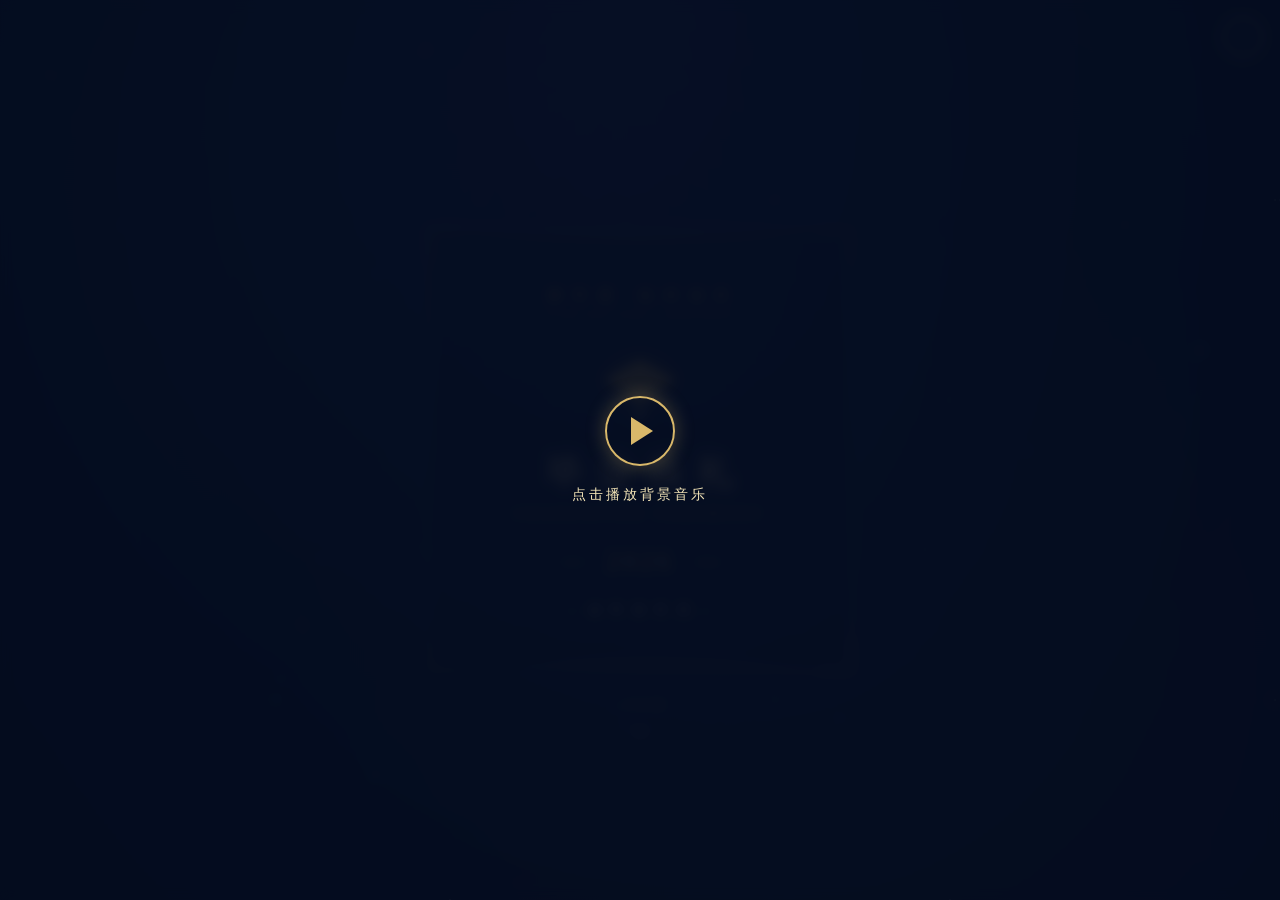
==== index.html @ 7859f2d1 "feat: 使用用户上传的本地音频文件 毕业bgm.mp3 作为 BGM Co-authored-by: Lurling-Z <129241827+Lurling-Z@users.noreply.gi" ====
<!DOCTYPE html>
<html lang="zh-CN">
<head>
    <meta charset="UTF-8" />
    <meta name="viewport" content="width=device-width, initial-scale=1.0, maximum-scale=1.0, user-scalable=no" />
    <meta name="theme-color" content="#0b1d3a" />
    <title>渊学通杭州校区 · 毕业典礼邀请函</title>
    <link rel="stylesheet" href="./style.css" />
</head>
<body>

    <!-- 背景星空 -->
    <div class="sky">
        <div class="stars"></div>
        <div class="stars stars2"></div>
        <div class="shooting-star"></div>
    </div>

    <!-- 樱花飘落 -->
    <div class="sakura-container">
        <div class="sakura"></div>
        <div class="sakura"></div>
        <div class="sakura"></div>
        <div class="sakura"></div>
        <div class="sakura"></div>
        <div class="sakura"></div>
        <div class="sakura"></div>
        <div class="sakura"></div>
        <div class="sakura"></div>
        <div class="sakura"></div>
    </div>

    <!-- 纸飞机 -->
    <div class="paper-plane-container">
        <div class="paper-plane"></div>
        <div class="paper-plane"></div>
        <div class="paper-plane"></div>
    </div>

    <!-- 背景音乐 -->
    <audio id="bgMusic" loop preload="auto">
        <source src="./%E6%AF%95%E4%B8%9Abgm.mp3" type="audio/mpeg" />
    </audio>

    <!-- 音乐引导弹层（首次触屏播放） -->
    <div class="music-overlay" id="musicOverlay">
        <div class="music-overlay-box">
            <div class="play-icon" id="playIcon"></div>
            <p>点击播放背景音乐</p>
        </div>
    </div>

    <!-- 音乐按钮 -->
    <button id="musicBtn" class="music-btn" aria-label="背景音乐开关">
        <span class="note">♪</span>
    </button>

    <main class="pages">

        <!-- ========== 第 1 屏：封面 ========== -->
        <section class="page page-cover">
            <div class="cover-frame">
                <!-- 四角装饰 -->
                <div class="corner corner-tl"></div>
                <div class="corner corner-tr"></div>
                <div class="corner corner-bl"></div>
                <div class="corner corner-br"></div>

                <div class="cover-top">
                    <div class="brand">渊 学 通 · 杭 州 校 区</div>
                    <div class="brand-en">YUAN XUE TONG · HANGZHOU</div>
                </div>

                <!-- 学士帽 SVG -->
                <div class="cap-icon">
                    <svg viewBox="0 0 100 80" fill="none" xmlns="http://www.w3.org/2000/svg">
                        <polygon points="50,5 95,30 50,55 5,30" fill="#d9b86a" opacity="0.9"/>
                        <rect x="35" y="38" width="30" height="18" rx="2" fill="#d9b86a" opacity="0.7"/>
                        <line x1="50" y1="30" x2="50" y2="70" stroke="#f5e6b8" stroke-width="1.5">
                            <animate attributeName="x2" values="50;54;48;50" dur="3s" repeatCount="indefinite"/>
                        </line>
                        <circle cx="50" cy="72" r="4" fill="#f5e6b8">
                            <animate attributeName="cx" values="50;54;48;50" dur="3s" repeatCount="indefinite"/>
                        </circle>
                    </svg>
                </div>

                <h1 class="cover-title">
                    <span>毕</span><span>业</span><span>典</span><span>礼</span>
                </h1>
                <div class="cover-sub">GRADUATION CEREMONY</div>

                <div class="cover-year">
                    <span class="y-line"></span>
                    <span class="y-text">2026</span>
                    <span class="y-line"></span>
                </div>

                <div class="cover-invite">— 诚 挚 邀 请 函 —</div>

                <div class="scroll-hint">
                    <span>上滑查看</span>
                    <div class="arrow"></div>
                </div>
            </div>
        </section>

        <!-- ========== 第 2 屏：致辞 ========== -->
        <section class="page page-words">
            <div class="words-wrap reveal">
                <div class="chapter">致 每 一 位 追 光 者</div>
                <p>三年寒暑，几度春秋，</p>
                <p>你们从懵懂走向坚定，</p>
                <p>从书桌前的低头苦读，</p>
                <p>到舞台上的从容绽放。</p>
                <p class="gap">而今，行囊已满，星辰在前。</p>
                <p>我们诚挚邀请您</p>
                <p>拨冗出席这场属于我们的</p>
                <p class="highlight">仲夏毕业之约</p>
            </div>

            <!-- 书本装饰 SVG -->
            <svg class="book-deco" viewBox="0 0 60 60" fill="none" xmlns="http://www.w3.org/2000/svg">
                <path d="M10 50 L10 15 Q30 10 30 15 L30 50 Q30 45 10 50Z" fill="#d9b86a" opacity="0.3"/>
                <path d="M50 50 L50 15 Q30 10 30 15 L30 50 Q30 45 50 50Z" fill="#d9b86a" opacity="0.2"/>
                <line x1="15" y1="22" x2="27" y2="20" stroke="#f5e6b8" stroke-width="0.5" opacity="0.4"/>
                <line x1="15" y1="28" x2="27" y2="26" stroke="#f5e6b8" stroke-width="0.5" opacity="0.4"/>
                <line x1="15" y1="34" x2="27" y2="32" stroke="#f5e6b8" stroke-width="0.5" opacity="0.4"/>
            </svg>
        </section>

        <!-- ========== 第 3 屏：时间地点 ========== -->
        <section class="page page-when">
            <div class="card reveal">
                <div class="card-title">
                    <span class="deco-line"></span>
                    TIME &amp; PLACE
                    <span class="deco-line"></span>
                </div>

                <div class="info-block">
                    <div class="label">时　间</div>
                    <div class="value">
                        <div class="date-big">2026 . 06 . 13</div>
                        <div class="date-sub">星期六 &nbsp;|&nbsp; 15:00 — 17:00</div>
                    </div>
                </div>

                <div class="divider"></div>

                <div class="info-block">
                    <div class="label">地　点</div>
                    <div class="value">
                        <div class="place-big">平安金融中心 B 座</div>
                        <div class="place-sub">19F · 渊学通杭州校区</div>
                    </div>
                </div>

                <div class="map-pin">
                    <div class="pin"></div>
                    <div class="pin-ring"></div>
                </div>
            </div>
        </section>

        <!-- ========== 第 4 屏：活动流程 ========== -->
        <section class="page page-agenda">
            <div class="agenda-wrap reveal">
                <div class="card-title">
                    <span class="deco-line"></span>
                    活 动 流 程
                    <span class="deco-line"></span>
                </div>

                <ul class="timeline">
                    <li>
                        <div class="t-time">15:00 — 15:15</div>
                        <div class="t-dot"></div>
                        <div class="t-text">
                            <h4>签到入场</h4>
                            <p>领取专属胸花 · 定格入场瞬间</p>
                        </div>
                    </li>
                    <li>
                        <div class="t-time">15:15 — 15:30</div>
                        <div class="t-dot"></div>
                        <div class="t-text">
                            <h4>活动开场</h4>
                            <p>主持启幕 · 师长致辞</p>
                        </div>
                    </li>
                    <li>
                        <div class="t-time">15:30 — 15:45</div>
                        <div class="t-dot"></div>
                        <div class="t-text">
                            <h4>毕业典礼</h4>
                            <p>拨穗正冠 · 颁发证书</p>
                        </div>
                    </li>
                    <li>
                        <div class="t-time">15:45 — 16:30</div>
                        <div class="t-dot"></div>
                        <div class="t-text">
                            <h4>互动环节</h4>
                            <p>同窗寄语 · 游戏抽奖</p>
                        </div>
                    </li>
                    <li>
                        <div class="t-time">16:30 — 17:00</div>
                        <div class="t-dot"></div>
                        <div class="t-text">
                            <h4>闭幕环节</h4>
                            <p>合影留念 · 启程新章</p>
                        </div>
                    </li>
                </ul>
            </div>
        </section>

        <!-- ========== 第 5 屏：期待 ========== -->
        <section class="page page-end">
            <div class="end-wrap reveal">
                <!-- 月桂花环 SVG -->
                <div class="laurel laurel-left">
                    <svg viewBox="0 0 40 120" fill="none" xmlns="http://www.w3.org/2000/svg">
                        <path d="M35 110 Q30 90 25 70 Q20 50 25 30 Q28 15 30 5" stroke="#d9b86a" stroke-width="1" fill="none" opacity="0.6"/>
                        <ellipse cx="22" cy="20" rx="6" ry="10" fill="#d9b86a" opacity="0.3" transform="rotate(-20 22 20)"/>
                        <ellipse cx="18" cy="38" rx="6" ry="10" fill="#d9b86a" opacity="0.25" transform="rotate(-10 18 38)"/>
                        <ellipse cx="17" cy="56" rx="5" ry="9" fill="#d9b86a" opacity="0.3" transform="rotate(5 17 56)"/>
                        <ellipse cx="19" cy="74" rx="6" ry="10" fill="#d9b86a" opacity="0.25" transform="rotate(10 19 74)"/>
                        <ellipse cx="23" cy="92" rx="5" ry="9" fill="#d9b86a" opacity="0.3" transform="rotate(15 23 92)"/>
                    </svg>
                </div>
                <div class="laurel laurel-right">
                    <svg viewBox="0 0 40 120" fill="none" xmlns="http://www.w3.org/2000/svg">
                        <path d="M5 110 Q10 90 15 70 Q20 50 15 30 Q12 15 10 5" stroke="#d9b86a" stroke-width="1" fill="none" opacity="0.6"/>
                        <ellipse cx="18" cy="20" rx="6" ry="10" fill="#d9b86a" opacity="0.3" transform="rotate(20 18 20)"/>
                        <ellipse cx="22" cy="38" rx="6" ry="10" fill="#d9b86a" opacity="0.25" transform="rotate(10 22 38)"/>
                        <ellipse cx="23" cy="56" rx="5" ry="9" fill="#d9b86a" opacity="0.3" transform="rotate(-5 23 56)"/>
                        <ellipse cx="21" cy="74" rx="6" ry="10" fill="#d9b86a" opacity="0.25" transform="rotate(-10 21 74)"/>
                        <ellipse cx="17" cy="92" rx="5" ry="9" fill="#d9b86a" opacity="0.3" transform="rotate(-15 17 92)"/>
                    </svg>
                </div>

                <div class="end-title">期 待 与 您 相 逢</div>
                <div class="end-en">SEE YOU THERE</div>

                <p class="end-p">愿所有星光不被辜负，</p>
                <p class="end-p">愿每一次回望都温暖有光。</p>
                <p class="end-p gap">— 渊学通杭州校区 敬邀 —</p>

                <button class="rsvp-btn" id="rsvpBtn">我 将 如 约 而 至</button>

                <div class="end-foot">2026 · Hangzhou</div>
            </div>
        </section>

    </main>

    <!-- RSVP 弹层 -->
    <div class="modal" id="rsvpModal">
        <div class="modal-box">
            <div class="modal-title">感谢您的回应</div>
            <p>我们已收到您的出席意向，</p>
            <p>期待 6 月 13 日与您相聚。</p>
            <button class="modal-close" id="modalClose">好 的</button>
        </div>
    </div>

    <script src="./script.js"></script>
</body>
</html>
---- style.css ----
/* =========================================================
   渊学通杭州校区 · 毕业典礼邀请函
   青春毕业主题 | 深蓝渐变 + 金色 + 樱花/纸飞机/学士帽装饰
   ========================================================= */

* { margin: 0; padding: 0; box-sizing: border-box; -webkit-tap-highlight-color: transparent; }

html, body {
    width: 100%;
    background: #0a1a33;
    color: #f5e6b8;
    font-family: "PingFang SC", "Microsoft YaHei", "Noto Serif SC", serif;
    -webkit-font-smoothing: antialiased;
    overflow-x: hidden;
}

:root {
    --gold:        #d9b86a;
    --gold-light:  #f5e6b8;
    --gold-soft:   rgba(217, 184, 106, 0.35);
    --navy:        #0a1a33;
    --navy-deep:   #050d1f;
    --navy-soft:   #12244a;
    --pink:        #ffb7c5;
    --pink-soft:   rgba(255, 183, 197, 0.25);
    --blue-glow:   rgba(100, 180, 255, 0.15);
}

/* =========================================================
   全局背景 - 星空 + 渐变光晕
   ========================================================= */
.sky {
    position: fixed;
    inset: 0;
    z-index: 0;
    background:
        radial-gradient(ellipse at 30% 20%, rgba(100, 160, 255, 0.08) 0%, transparent 50%),
        radial-gradient(ellipse at 70% 80%, rgba(255, 183, 197, 0.06) 0%, transparent 50%),
        radial-gradient(ellipse at 50% 0%, #1a3066 0%, #0a1a33 55%, #050d1f 100%);
    overflow: hidden;
}
.stars, .stars2 {
    position: absolute; inset: 0;
    background-image:
        radial-gradient(1px 1px at 10% 15%, #fff 50%, transparent 100%),
        radial-gradient(1px 1px at 25% 45%, #fff 50%, transparent 100%),
        radial-gradient(1.2px 1.2px at 40% 70%, #fff 50%, transparent 100%),
        radial-gradient(1px 1px at 60% 25%, #fff 50%, transparent 100%),
        radial-gradient(1px 1px at 75% 55%, #fff 50%, transparent 100%),
        radial-gradient(1.5px 1.5px at 55% 40%, #ffe8a3 50%, transparent 100%),
        radial-gradient(1px 1px at 90% 80%, #fff 50%, transparent 100%),
        radial-gradient(1px 1px at 5% 90%, #fff 50%, transparent 100%),
        radial-gradient(1px 1px at 85% 10%, #fff 50%, transparent 100%),
        radial-gradient(1.2px 1.2px at 35% 85%, #ffe8a3 50%, transparent 100%);
    background-size: 500px 500px;
    animation: twinkle 4s infinite ease-in-out alternate;
    opacity: 0.8;
}
.stars2 {
    background-size: 800px 800px;
    animation-duration: 6s;
    opacity: 0.5;
}
@keyframes twinkle {
    0%   { opacity: 0.25; }
    100% { opacity: 0.95; }
}

/* 流星 */
.shooting-star {
    position: absolute;
    top: 8%;
    left: -10%;
    width: 160px;
    height: 2px;
    background: linear-gradient(90deg, transparent, #fff, #ffe8a3);
    filter: drop-shadow(0 0 6px #fff);
    transform: rotate(15deg);
    animation: shoot 8s infinite ease-in;
    opacity: 0;
}
@keyframes shoot {
    0%   { transform: translate(0, 0) rotate(15deg); opacity: 0; }
    4%   { opacity: 1; }
    35%  { transform: translate(120vw, 35vh) rotate(15deg); opacity: 0; }
    100% { opacity: 0; }
}

/* =========================================================
   樱花飘落 (CSS-only 粒子)
   ========================================================= */
.sakura-container {
    position: fixed;
    inset: 0;
    z-index: 1;
    pointer-events: none;
    overflow: hidden;
}
.sakura {
    position: absolute;
    top: -30px;
    width: 12px;
    height: 12px;
    background: radial-gradient(circle at 30% 30%, var(--pink), rgba(255, 183, 197, 0.4));
    border-radius: 50% 0 50% 50%;
    opacity: 0.7;
    animation: fall linear infinite, sway ease-in-out infinite;
}
.sakura:nth-child(1)  { left: 5%;  animation-duration: 8s, 3s;  animation-delay: 0s;   width: 10px; height: 10px; }
.sakura:nth-child(2)  { left: 15%; animation-duration: 10s, 4s; animation-delay: 1s;   width: 8px; height: 8px; opacity: 0.5; }
.sakura:nth-child(3)  { left: 25%; animation-duration: 9s, 3.5s; animation-delay: 2s;  width: 12px; height: 12px; }
.sakura:nth-child(4)  { left: 35%; animation-duration: 11s, 4s; animation-delay: 0.5s; width: 9px; height: 9px; opacity: 0.6; }
.sakura:nth-child(5)  { left: 48%; animation-duration: 8.5s, 3s; animation-delay: 3s;  width: 11px; height: 11px; }
.sakura:nth-child(6)  { left: 58%; animation-duration: 10s, 4.5s; animation-delay: 1.5s; width: 7px; height: 7px; opacity: 0.4; }
.sakura:nth-child(7)  { left: 68%; animation-duration: 9.5s, 3s; animation-delay: 2.5s; width: 10px; height: 10px; }
.sakura:nth-child(8)  { left: 78%; animation-duration: 12s, 4s; animation-delay: 0.8s; width: 8px; height: 8px; opacity: 0.5; }
.sakura:nth-child(9)  { left: 88%; animation-duration: 8s, 3.5s; animation-delay: 4s;  width: 12px; height: 12px; }
.sakura:nth-child(10) { left: 95%; animation-duration: 10s, 4s; animation-delay: 1.2s; width: 9px; height: 9px; opacity: 0.6; }

@keyframes fall {
    0%   { top: -30px; transform: rotate(0deg); }
    100% { top: 110vh; transform: rotate(360deg); }
}
@keyframes sway {
    0%, 100% { margin-left: 0; }
    25%      { margin-left: 20px; }
    75%      { margin-left: -20px; }
}

/* =========================================================
   纸飞机动画
   ========================================================= */
.paper-plane-container {
    position: fixed;
    inset: 0;
    z-index: 1;
    pointer-events: none;
    overflow: hidden;
}
.paper-plane {
    position: absolute;
    top: 20%;
    left: -60px;
    width: 0; height: 0;
    border-left: 24px solid var(--gold-light);
    border-top: 8px solid transparent;
    border-bottom: 10px solid transparent;
    opacity: 0.6;
    filter: drop-shadow(0 0 4px rgba(245, 230, 184, 0.5));
    animation: fly 16s linear infinite;
}
.paper-plane::after {
    content: "";
    position: absolute;
    top: -2px; left: -24px;
    width: 0; height: 0;
    border-left: 16px solid rgba(245, 230, 184, 0.4);
    border-top: 4px solid transparent;
    border-bottom: 6px solid transparent;
}
.paper-plane:nth-child(2) {
    top: 55%;
    animation-duration: 20s;
    animation-delay: 6s;
    opacity: 0.4;
    transform: scale(0.7);
}
.paper-plane:nth-child(3) {
    top: 75%;
    animation-duration: 14s;
    animation-delay: 10s;
    opacity: 0.3;
    transform: scale(0.5);
}
@keyframes fly {
    0%   { left: -60px; top: 20%; transform: rotate(0deg); }
    25%  { top: 15%; transform: rotate(-3deg); }
    50%  { top: 22%; transform: rotate(2deg); }
    75%  { top: 18%; transform: rotate(-2deg); }
    100% { left: 110vw; top: 12%; transform: rotate(0deg); }
}



/* =========================================================
   音乐按钮
   ========================================================= */
.music-btn {
    position: fixed;
    top: 18px; right: 18px;
    width: 38px; height: 38px;
    border-radius: 50%;
    border: 1.5px solid var(--gold);
    background: rgba(10, 26, 51, 0.7);
    color: var(--gold);
    z-index: 50;
    backdrop-filter: blur(4px);
    animation: spin 4s linear infinite;
    animation-play-state: paused;
    cursor: pointer;
    box-shadow: 0 0 12px rgba(217, 184, 106, 0.3);
}
.music-btn.on { animation-play-state: running; }
.music-btn .note { font-size: 18px; line-height: 36px; }
@keyframes spin { to { transform: rotate(360deg); } }

/* =========================================================
   页面容器（纵向滚动/吸附）
   ========================================================= */
.pages {
    position: relative;
    z-index: 2;
    scroll-snap-type: y mandatory;
    height: 100vh;
    overflow-y: auto;
    overflow-x: hidden;
}
.page {
    scroll-snap-align: start;
    min-height: 100vh;
    width: 100%;
    padding: 40px 24px;
    display: flex;
    align-items: center;
    justify-content: center;
    position: relative;
}

/* 每屏独立渐变叠加 */
.page-cover  { background: radial-gradient(ellipse at 50% 30%, rgba(26, 48, 102, 0.4) 0%, transparent 70%); }
.page-words  { background: radial-gradient(ellipse at 50% 50%, rgba(255, 183, 197, 0.05) 0%, transparent 60%); }
.page-when   { background: radial-gradient(ellipse at 50% 60%, rgba(100, 180, 255, 0.06) 0%, transparent 60%); }
.page-agenda { background: radial-gradient(ellipse at 30% 50%, rgba(217, 184, 106, 0.04) 0%, transparent 60%); }
.page-end    { background: radial-gradient(ellipse at 50% 40%, rgba(255, 183, 197, 0.06) 0%, transparent 50%); }

/* =========================================================
   滚动进入动画
   ========================================================= */
.reveal {
    opacity: 0;
    transform: translateY(30px);
    transition: opacity 1s ease, transform 1s ease;
}
.reveal.show {
    opacity: 1;
    transform: translateY(0);
}

/* =========================================================
   第 1 屏：封面
   ========================================================= */
.cover-frame {
    width: 100%;
    max-width: 360px;
    padding: 48px 20px 40px;
    border: 1px solid var(--gold-soft);
    position: relative;
    text-align: center;
    background: rgba(10, 26, 51, 0.3);
    backdrop-filter: blur(2px);
}
.cover-frame::before,
.cover-frame::after {
    content: "";
    position: absolute;
    left: 8%; right: 8%;
    height: 1px;
    background: linear-gradient(90deg, transparent, var(--gold), transparent);
}
.cover-frame::before { top: 6px; }
.cover-frame::after  { bottom: 6px; }

/* 四角花纹 */
.corner {
    position: absolute;
    width: 30px; height: 30px;
    border: 1.5px solid var(--gold);
    opacity: 0.7;
}
.corner-tl { top: -1px; left: -1px; border-right: none; border-bottom: none; }
.corner-tr { top: -1px; right: -1px; border-left: none; border-bottom: none; }
.corner-bl { bottom: -1px; left: -1px; border-right: none; border-top: none; }
.corner-br { bottom: -1px; right: -1px; border-left: none; border-top: none; }

.brand {
    font-size: 14px;
    letter-spacing: 4px;
    color: var(--gold);
    margin-bottom: 4px;
}
.brand-en {
    font-size: 10px;
    letter-spacing: 2px;
    color: var(--gold-soft);
    margin-bottom: 28px;
}

/* 学士帽 (SVG inline 替代) */
.cap-icon {
    width: 80px;
    height: 80px;
    margin: 0 auto 20px;
    display: flex;
    align-items: center;
    justify-content: center;
}
.cap-icon svg {
    width: 100%;
    height: 100%;
    filter: drop-shadow(0 0 12px rgba(217, 184, 106, 0.5));
}

.cover-title {
    display: flex;
    justify-content: center;
    gap: 14px;
    font-size: 36px;
    font-weight: 500;
    color: var(--gold-light);
    text-shadow: 0 0 16px rgba(217, 184, 106, 0.6);
    margin: 8px 0 10px;
}
.cover-title span {
    display: inline-block;
    animation: float 3s ease-in-out infinite;
}
.cover-title span:nth-child(2) { animation-delay: 0.2s; }
.cover-title span:nth-child(3) { animation-delay: 0.4s; }
.cover-title span:nth-child(4) { animation-delay: 0.6s; }
@keyframes float {
    0%,100% { transform: translateY(0); }
    50%     { transform: translateY(-6px); }
}

.cover-sub {
    font-size: 11px;
    letter-spacing: 6px;
    color: var(--gold);
    margin-bottom: 28px;
}

.cover-year {
    display: flex; align-items: center; justify-content: center;
    gap: 14px;
    margin-bottom: 24px;
}
.y-line {
    width: 40px; height: 1px;
    background: linear-gradient(90deg, transparent, var(--gold), transparent);
}
.y-text {
    font-size: 26px;
    letter-spacing: 4px;
    color: var(--gold);
    font-family: "Times New Roman", serif;
}

.cover-invite {
    font-size: 13px;
    letter-spacing: 3px;
    color: var(--gold-light);
    opacity: 0.85;
}

.scroll-hint {
    position: absolute;
    bottom: -64px; left: 50%;
    transform: translateX(-50%);
    font-size: 11px;
    color: var(--gold-soft);
    text-align: center;
    letter-spacing: 3px;
}
.arrow {
    width: 10px; height: 10px;
    margin: 10px auto 0;
    border-right: 1.5px solid var(--gold);
    border-bottom: 1.5px solid var(--gold);
    transform: rotate(45deg);
    animation: bounce 1.8s infinite;
}
@keyframes bounce {
    0%,100% { transform: translateY(0) rotate(45deg); opacity: 0.4; }
    50%     { transform: translateY(8px) rotate(45deg); opacity: 1; }
}



/* =========================================================
   第 2 屏：致辞 — 带书本装饰
   ========================================================= */
.page-words { position: relative; }
.page-words::before {
    content: "";
    position: absolute;
    bottom: 10%;
    left: 50%;
    transform: translateX(-50%);
    width: 200px; height: 200px;
    background: radial-gradient(circle, rgba(255, 183, 197, 0.08) 0%, transparent 70%);
    border-radius: 50%;
    pointer-events: none;
}

.words-wrap {
    text-align: center;
    max-width: 340px;
    line-height: 2.4;
    font-size: 15px;
    letter-spacing: 2px;
    color: var(--gold-light);
}
.chapter {
    font-size: 13px;
    color: var(--gold);
    letter-spacing: 4px;
    margin-bottom: 28px;
    position: relative;
}
.chapter::before, .chapter::after {
    content: "✦";
    margin: 0 8px;
    font-size: 8px;
    vertical-align: middle;
}
.words-wrap .gap { margin-top: 20px; }
.words-wrap .highlight {
    margin-top: 18px;
    font-size: 22px;
    color: var(--gold);
    letter-spacing: 6px;
    text-shadow: 0 0 14px rgba(217, 184, 106, 0.5);
    position: relative;
}
.words-wrap .highlight::after {
    content: "";
    position: absolute;
    bottom: -8px;
    left: 20%; right: 20%;
    height: 1px;
    background: linear-gradient(90deg, transparent, var(--gold), transparent);
}

/* 书本 SVG 装饰 */
.book-deco {
    position: absolute;
    bottom: 60px;
    right: 20px;
    width: 50px;
    height: 50px;
    opacity: 0.15;
}

/* =========================================================
   第 3 屏：时间地点卡
   ========================================================= */
.card {
    width: 100%;
    max-width: 340px;
    padding: 36px 24px 80px;
    border: 1px solid var(--gold-soft);
    background: rgba(255, 255, 255, 0.03);
    position: relative;
    backdrop-filter: blur(3px);
    box-shadow: 0 4px 40px rgba(0, 0, 0, 0.3);
}
.card::before, .card::after {
    content: "";
    position: absolute;
    width: 18px; height: 18px;
    border: 1.5px solid var(--gold);
}
.card::before { top: -1px; left: -1px; border-right: none; border-bottom: none; }
.card::after  { bottom: -1px; right: -1px; border-left: none; border-top: none; }

.card-title {
    text-align: center;
    font-size: 13px;
    letter-spacing: 4px;
    color: var(--gold);
    display: flex; align-items: center; justify-content: center;
    gap: 10px;
    margin-bottom: 30px;
}
.deco-line {
    width: 34px; height: 1px;
    background: linear-gradient(90deg, transparent, var(--gold), transparent);
}

.info-block {
    display: flex;
    align-items: flex-start;
    gap: 16px;
    padding: 6px 4px;
}
.label {
    flex: 0 0 48px;
    font-size: 13px;
    letter-spacing: 4px;
    color: var(--gold);
    padding-top: 6px;
}
.value { flex: 1; }
.date-big, .place-big {
    font-size: 20px;
    letter-spacing: 2px;
    color: var(--gold-light);
    margin-bottom: 6px;
}
.date-sub, .place-sub {
    font-size: 12px;
    letter-spacing: 1px;
    color: var(--gold-soft);
}

.divider {
    height: 1px;
    margin: 22px 0;
    background: linear-gradient(90deg, transparent, var(--gold-soft), transparent);
}

.map-pin {
    position: absolute;
    bottom: 24px; left: 50%;
    transform: translateX(-50%);
    width: 20px; height: 20px;
}
.pin {
    position: absolute;
    left: 50%; top: 0;
    transform: translateX(-50%);
    width: 8px; height: 8px;
    border-radius: 50%;
    background: var(--gold);
    box-shadow: 0 0 12px var(--gold);
}
.pin-ring {
    position: absolute;
    left: 50%; top: 50%;
    transform: translate(-50%, -50%);
    width: 20px; height: 20px;
    border: 1px solid var(--gold);
    border-radius: 50%;
    animation: pinpulse 2s infinite;
}
@keyframes pinpulse {
    0%   { transform: translate(-50%, -50%) scale(0.6); opacity: 1; }
    100% { transform: translate(-50%, -50%) scale(2.4); opacity: 0; }
}

/* =========================================================
   第 4 屏：活动流程
   ========================================================= */
.agenda-wrap {
    width: 100%;
    max-width: 360px;
}
.timeline {
    list-style: none;
    position: relative;
    padding: 10px 0;
    margin-top: 10px;
}
.timeline::before {
    content: "";
    position: absolute;
    left: 88px; top: 10px; bottom: 10px;
    width: 2px;
    background: linear-gradient(180deg, transparent, var(--gold-soft), var(--gold), var(--gold-soft), transparent);
}
.timeline li {
    position: relative;
    display: grid;
    grid-template-columns: 80px 18px 1fr;
    gap: 0;
    align-items: flex-start;
    padding: 16px 0;
}
.t-time {
    font-size: 11px;
    color: var(--gold);
    letter-spacing: 1px;
    text-align: right;
    padding-right: 4px;
    padding-top: 4px;
    font-family: "Times New Roman", serif;
}
.t-dot {
    position: relative;
    width: 18px; height: 18px;
    margin-top: 4px;
}
.t-dot::before {
    content: "";
    position: absolute;
    left: 50%; top: 50%;
    transform: translate(-50%, -50%);
    width: 8px; height: 8px;
    border-radius: 50%;
    background: var(--gold);
    box-shadow: 0 0 10px var(--gold);
}
.t-dot::after {
    content: "";
    position: absolute;
    left: 50%; top: 50%;
    transform: translate(-50%, -50%);
    width: 18px; height: 18px;
    border: 1.5px solid var(--gold-soft);
    border-radius: 50%;
    animation: dotpulse 2.5s ease-out infinite;
}
@keyframes dotpulse {
    0%   { transform: translate(-50%, -50%) scale(1); opacity: 0.6; }
    100% { transform: translate(-50%, -50%) scale(1.8); opacity: 0; }
}
.t-text { padding-left: 10px; }
.t-text h4 {
    font-size: 15px;
    color: var(--gold-light);
    letter-spacing: 3px;
    font-weight: 500;
    margin-bottom: 4px;
}
.t-text p {
    font-size: 12px;
    color: var(--gold-soft);
    letter-spacing: 1px;
}



/* =========================================================
   第 5 屏：尾页 — 月桂花环 + 光芒
   ========================================================= */
.page-end { position: relative; }
.page-end::before {
    content: "";
    position: absolute;
    top: 50%; left: 50%;
    transform: translate(-50%, -50%);
    width: 300px; height: 300px;
    background: radial-gradient(circle, rgba(217, 184, 106, 0.06) 0%, transparent 70%);
    border-radius: 50%;
    pointer-events: none;
}

.end-wrap {
    text-align: center;
    max-width: 340px;
    position: relative;
    padding: 40px 10px;
}

.laurel {
    position: absolute;
    top: -10px;
    width: 60px; height: 140px;
    opacity: 0.5;
}
.laurel-left  { left: -20px; }
.laurel-right { right: -20px; }
.laurel svg { width: 100%; height: 100%; }

.end-title {
    font-size: 26px;
    letter-spacing: 8px;
    color: var(--gold-light);
    text-shadow: 0 0 16px rgba(217, 184, 106, 0.5);
    margin-bottom: 6px;
}
.end-en {
    font-size: 11px;
    letter-spacing: 6px;
    color: var(--gold);
    margin-bottom: 30px;
}
.end-p {
    font-size: 14px;
    line-height: 2.4;
    letter-spacing: 2px;
    color: var(--gold-light);
}
.end-p.gap {
    margin-top: 28px;
    color: var(--gold);
    font-size: 12px;
    letter-spacing: 3px;
}

.rsvp-btn {
    margin-top: 36px;
    padding: 14px 40px;
    font-size: 14px;
    letter-spacing: 4px;
    color: var(--navy-deep);
    background: linear-gradient(135deg, #f5e6b8 0%, #d9b86a 100%);
    border: none;
    border-radius: 30px;
    box-shadow: 0 6px 24px rgba(217, 184, 106, 0.5);
    cursor: pointer;
    transition: transform 0.2s ease, box-shadow 0.2s ease;
    position: relative;
    overflow: hidden;
}
.rsvp-btn::after {
    content: "";
    position: absolute;
    top: -50%; left: -50%;
    width: 200%; height: 200%;
    background: linear-gradient(45deg, transparent 40%, rgba(255,255,255,0.3) 50%, transparent 60%);
    animation: shimmer 3s infinite;
}
@keyframes shimmer {
    0%   { transform: translateX(-100%); }
    100% { transform: translateX(100%); }
}
.rsvp-btn:active {
    transform: scale(0.97);
    box-shadow: 0 3px 12px rgba(217, 184, 106, 0.4);
}

.end-foot {
    margin-top: 34px;
    font-size: 11px;
    letter-spacing: 4px;
    color: var(--gold-soft);
}

/* =========================================================
   RSVP 弹层
   ========================================================= */
.modal {
    position: fixed;
    inset: 0;
    background: rgba(5, 13, 31, 0.88);
    backdrop-filter: blur(8px);
    z-index: 100;
    display: none;
    align-items: center;
    justify-content: center;
    padding: 24px;
}
.modal.show { display: flex; }
.modal-box {
    width: 100%;
    max-width: 300px;
    background: var(--navy);
    border: 1px solid var(--gold);
    padding: 36px 24px 28px;
    text-align: center;
    color: var(--gold-light);
    animation: popIn 0.35s ease;
    box-shadow: 0 0 40px rgba(217, 184, 106, 0.15);
}
@keyframes popIn {
    from { opacity: 0; transform: scale(0.9); }
    to   { opacity: 1; transform: scale(1); }
}
.modal-title {
    font-size: 18px;
    letter-spacing: 4px;
    color: var(--gold);
    margin-bottom: 16px;
}
.modal-box p {
    font-size: 13px;
    line-height: 2;
    letter-spacing: 1px;
}
.modal-close {
    margin-top: 22px;
    padding: 10px 30px;
    background: transparent;
    color: var(--gold);
    border: 1px solid var(--gold);
    font-size: 13px;
    letter-spacing: 3px;
    cursor: pointer;
    transition: background 0.2s;
}
.modal-close:active {
    background: rgba(217, 184, 106, 0.1);
}

/* =========================================================
   音乐提示弹层
   ========================================================= */
.music-overlay {
    position: fixed;
    inset: 0;
    background: rgba(5, 13, 31, 0.92);
    backdrop-filter: blur(6px);
    z-index: 200;
    display: flex;
    align-items: center;
    justify-content: center;
    padding: 24px;
}
.music-overlay.hidden { display: none; }
.music-overlay-box {
    text-align: center;
    animation: popIn 0.4s ease;
}
.music-overlay-box .play-icon {
    width: 70px; height: 70px;
    border: 2px solid var(--gold);
    border-radius: 50%;
    display: flex; align-items: center; justify-content: center;
    margin: 0 auto 20px;
    cursor: pointer;
    transition: transform 0.2s, box-shadow 0.2s;
    box-shadow: 0 0 20px rgba(217, 184, 106, 0.3);
}
.music-overlay-box .play-icon:active {
    transform: scale(0.95);
}
.music-overlay-box .play-icon::after {
    content: "";
    width: 0; height: 0;
    border-top: 14px solid transparent;
    border-bottom: 14px solid transparent;
    border-left: 22px solid var(--gold);
    margin-left: 4px;
}
.music-overlay-box p {
    font-size: 14px;
    color: var(--gold-light);
    letter-spacing: 3px;
}

/* =========================================================
   响应式
   ========================================================= */
@media (max-height: 640px) {
    .cover-title { font-size: 28px; }
    .y-text      { font-size: 22px; }
    .end-title   { font-size: 22px; letter-spacing: 6px; }
}
@media (min-width: 768px) {
    .cover-frame { max-width: 420px; padding: 56px 30px 50px; }
    .card { max-width: 400px; }
    .agenda-wrap { max-width: 420px; }
}
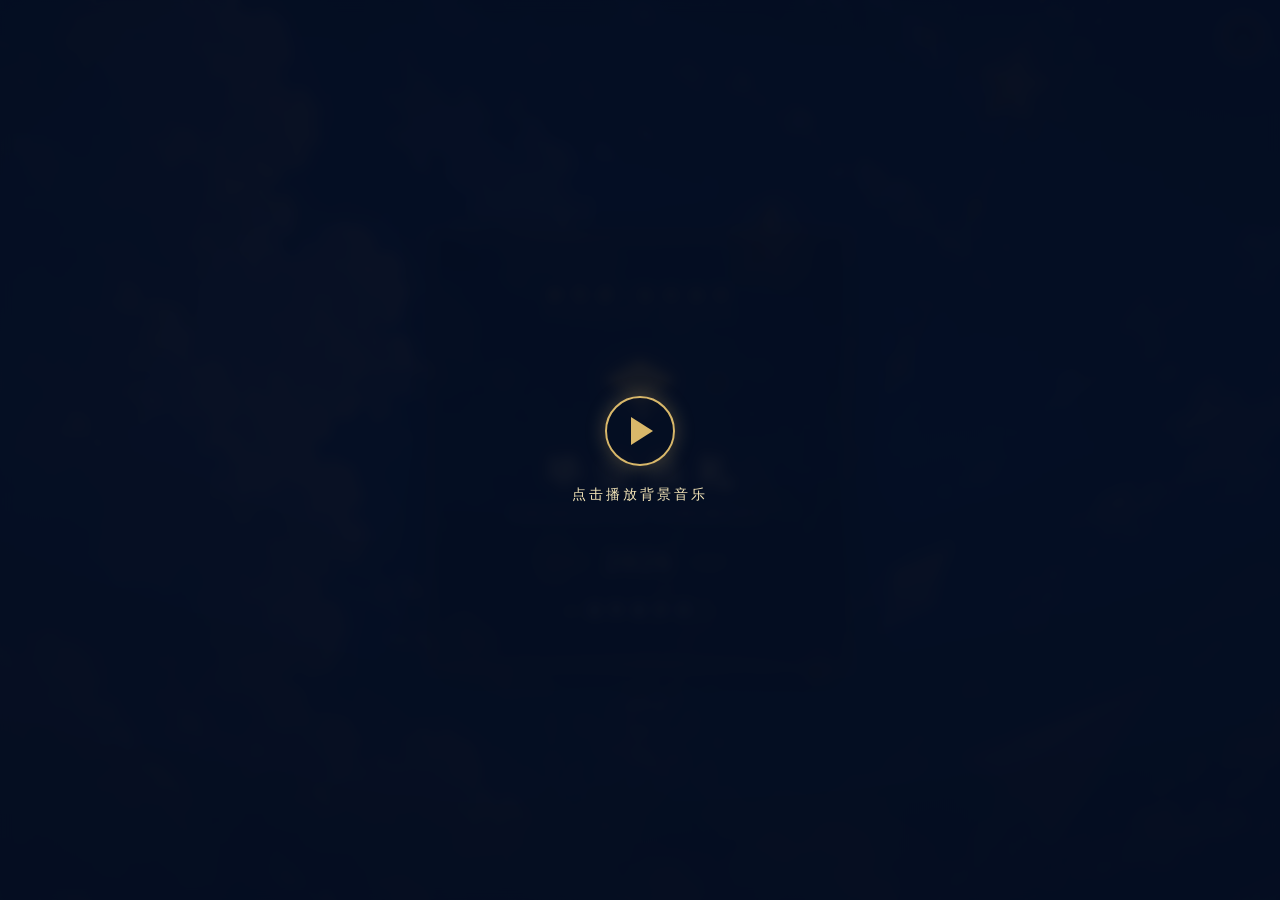
==== commit 11a9ed3d: "feat(cover): 添加 9 张封面图作为 H5 主视觉轮播 - 第 1 屏（封面）背景叠加 cover-page/1-9.png 自动淡入淡出（5s/张） - 加 Ken Burns 缓慢缩放" ====
--- a/index.html
+++ b/index.html
@@ -9,6 +9,9 @@
 </head>
 <body>
 
+    <!-- 预加载首张主视觉，避免首屏白底 -->
+    <link rel="preload" as="image" href="./cover-page/1.png" />
+
     <!-- 背景星空 -->
     <div class="sky">
         <div class="stars"></div>
@@ -59,6 +62,20 @@
 
         <!-- ========== 第 1 屏：封面 ========== -->
         <section class="page page-cover">
+            <!-- 主视觉图片轮播（背景层） -->
+            <div class="cover-hero" id="coverHero" aria-hidden="true">
+                <div class="cover-hero-slide active" style="background-image: url('./cover-page/1.png');"></div>
+                <div class="cover-hero-slide" style="background-image: url('./cover-page/2.png');"></div>
+                <div class="cover-hero-slide" style="background-image: url('./cover-page/3.png');"></div>
+                <div class="cover-hero-slide" style="background-image: url('./cover-page/4.png');"></div>
+                <div class="cover-hero-slide" style="background-image: url('./cover-page/5.png');"></div>
+                <div class="cover-hero-slide" style="background-image: url('./cover-page/6.png');"></div>
+                <div class="cover-hero-slide" style="background-image: url('./cover-page/7.png');"></div>
+                <div class="cover-hero-slide" style="background-image: url('./cover-page/8.png');"></div>
+                <div class="cover-hero-slide" style="background-image: url('./cover-page/9.png');"></div>
+                <div class="cover-hero-mask"></div>
+            </div>
+
             <div class="cover-frame">
                 <!-- 四角装饰 -->
                 <div class="corner corner-tl"></div>
--- a/style.css
+++ b/style.css
@@ -227,11 +227,52 @@
 }
 
 /* 每屏独立渐变叠加 */
-.page-cover  { background: radial-gradient(ellipse at 50% 30%, rgba(26, 48, 102, 0.4) 0%, transparent 70%); }
+.page-cover  { background: radial-gradient(ellipse at 50% 30%, rgba(26, 48, 102, 0.4) 0%, transparent 70%); position: relative; overflow: hidden; }
 .page-words  { background: radial-gradient(ellipse at 50% 50%, rgba(255, 183, 197, 0.05) 0%, transparent 60%); }
 .page-when   { background: radial-gradient(ellipse at 50% 60%, rgba(100, 180, 255, 0.06) 0%, transparent 60%); }
 .page-agenda { background: radial-gradient(ellipse at 30% 50%, rgba(217, 184, 106, 0.04) 0%, transparent 60%); }
 .page-end    { background: radial-gradient(ellipse at 50% 40%, rgba(255, 183, 197, 0.06) 0%, transparent 50%); }
+
+/* =========================================================
+   封面主视觉：图片轮播（铺满屏幕的背景层）
+   - 9 张图淡入淡出循环
+   - 上方叠加深蓝半透明蒙版，确保金色文字可读
+   ========================================================= */
+.cover-hero {
+    position: absolute;
+    inset: 0;
+    z-index: 0;
+    overflow: hidden;
+    pointer-events: none;
+}
+.cover-hero-slide {
+    position: absolute;
+    inset: 0;
+    background-size: cover;
+    background-position: center;
+    background-repeat: no-repeat;
+    opacity: 0;
+    transition: opacity 1.4s ease-in-out;
+    transform: scale(1.04);
+    animation: heroZoom 12s ease-in-out infinite alternate;
+    will-change: opacity, transform;
+}
+.cover-hero-slide.active {
+    opacity: 1;
+}
+@keyframes heroZoom {
+    from { transform: scale(1.04); }
+    to   { transform: scale(1.12); }
+}
+
+/* 蒙版：让金色文字 / 深色调性保持原有氛围 */
+.cover-hero-mask {
+    position: absolute;
+    inset: 0;
+    background:
+        radial-gradient(ellipse at 50% 30%, rgba(10, 26, 51, 0.35) 0%, rgba(10, 26, 51, 0.7) 100%),
+        linear-gradient(180deg, rgba(5, 13, 31, 0.55) 0%, rgba(10, 26, 51, 0.45) 50%, rgba(5, 13, 31, 0.75) 100%);
+}
 
 /* =========================================================
    滚动进入动画
@@ -255,9 +296,12 @@
     padding: 48px 20px 40px;
     border: 1px solid var(--gold-soft);
     position: relative;
+    z-index: 2;
     text-align: center;
-    background: rgba(10, 26, 51, 0.3);
-    backdrop-filter: blur(2px);
+    background: rgba(10, 26, 51, 0.55);
+    backdrop-filter: blur(6px);
+    -webkit-backdrop-filter: blur(6px);
+    box-shadow: 0 8px 40px rgba(0, 0, 0, 0.4);
 }
 .cover-frame::before,
 .cover-frame::after {
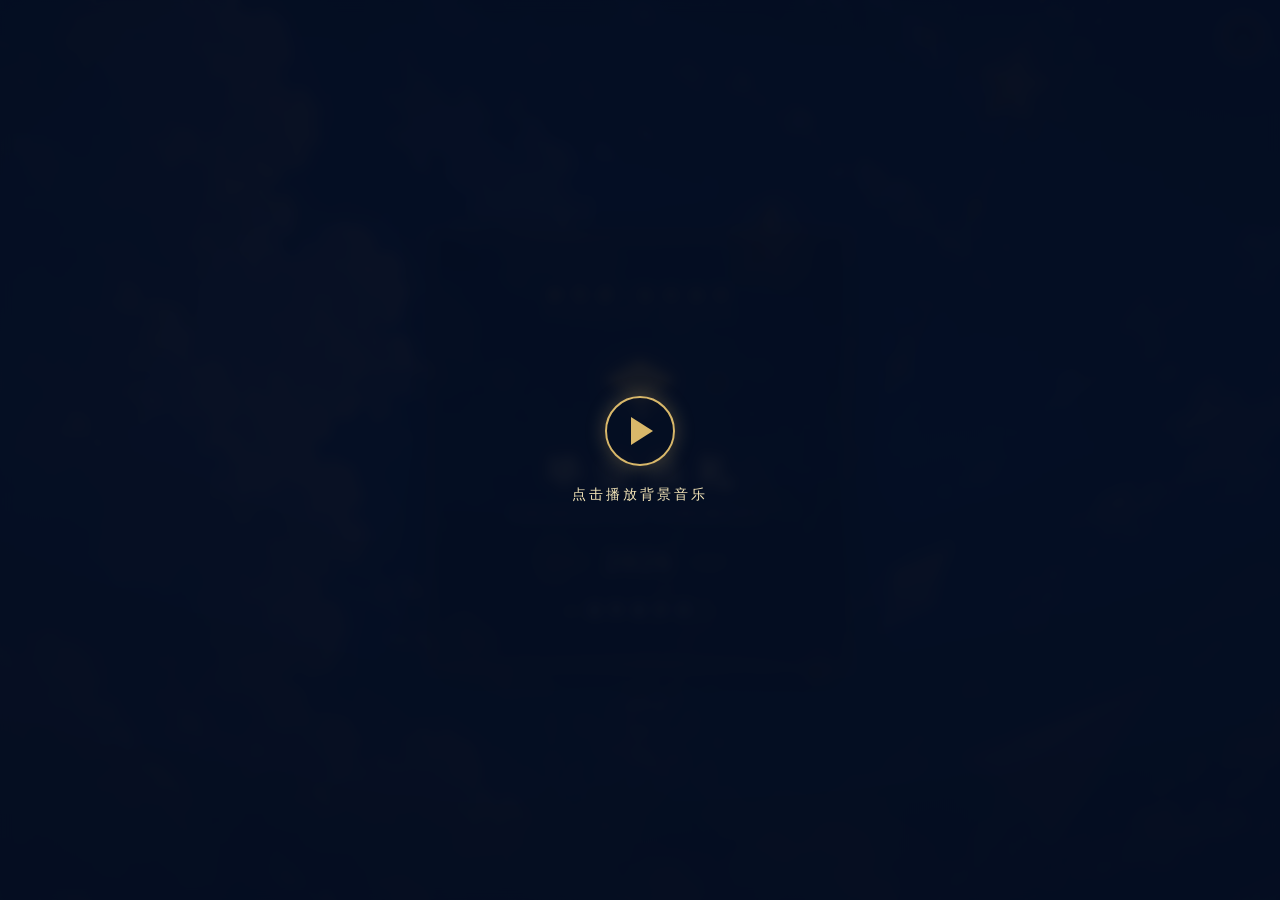
==== commit 5bc4370f: "feat(dress-code): 在活动流程后新增着装建议页 - 新增第 5 屏 page-dress（原期待页顺延为第 6 屏） - 三色色卡：蓝 / 金 / 黑（典礼主题色） - 男女并排卡片：" ====
--- a/index.html
+++ b/index.html
@@ -234,7 +234,87 @@
             </div>
         </section>
 
-        <!-- ========== 第 5 屏：期待 ========== -->
+        <!-- ========== 第 5 屏：着装建议 ========== -->
+        <section class="page page-dress">
+            <div class="dress-wrap reveal">
+                <div class="card-title">
+                    <span class="deco-line"></span>
+                    着 装 建 议
+                    <span class="deco-line"></span>
+                </div>
+                <div class="dress-en">DRESS CODE</div>
+
+                <!-- 主题色色卡 -->
+                <div class="theme-colors">
+                    <div class="theme-label">典礼主题色</div>
+                    <div class="color-swatches">
+                        <div class="swatch swatch-blue">
+                            <span class="swatch-dot"></span>
+                            <span class="swatch-name">蓝</span>
+                        </div>
+                        <div class="swatch swatch-gold">
+                            <span class="swatch-dot"></span>
+                            <span class="swatch-name">金</span>
+                        </div>
+                        <div class="swatch swatch-black">
+                            <span class="swatch-dot"></span>
+                            <span class="swatch-name">黑</span>
+                        </div>
+                    </div>
+                </div>
+
+                <!-- 男女着装卡片 -->
+                <div class="dress-cards">
+                    <div class="dress-card">
+                        <!-- 女士 SVG 图标：连衣裙 -->
+                        <div class="dress-icon">
+                            <svg viewBox="0 0 60 70" fill="none" xmlns="http://www.w3.org/2000/svg">
+                                <circle cx="30" cy="10" r="6" stroke="#d9b86a" stroke-width="1.5" fill="none"/>
+                                <path d="M24 17 L18 28 L20 38 L15 62 L45 62 L40 38 L42 28 L36 17 Z"
+                                      stroke="#d9b86a" stroke-width="1.5" fill="rgba(217,184,106,0.08)" stroke-linejoin="round"/>
+                                <line x1="20" y1="38" x2="40" y2="38" stroke="#d9b86a" stroke-width="0.8" opacity="0.6"/>
+                            </svg>
+                        </div>
+                        <div class="dress-role">女 士</div>
+                        <div class="dress-tags">
+                            <span>黑</span><span>白</span><span>金</span>
+                        </div>
+                    </div>
+
+                    <div class="dress-divider-v"></div>
+
+                    <div class="dress-card">
+                        <!-- 男士 SVG 图标：西装 -->
+                        <div class="dress-icon">
+                            <svg viewBox="0 0 60 70" fill="none" xmlns="http://www.w3.org/2000/svg">
+                                <circle cx="30" cy="10" r="6" stroke="#d9b86a" stroke-width="1.5" fill="none"/>
+                                <path d="M22 17 L15 28 L17 62 L43 62 L45 28 L38 17 L34 22 L30 30 L26 22 Z"
+                                      stroke="#d9b86a" stroke-width="1.5" fill="rgba(217,184,106,0.08)" stroke-linejoin="round"/>
+                                <path d="M30 30 L30 62" stroke="#d9b86a" stroke-width="0.8" opacity="0.6"/>
+                                <!-- 领结 -->
+                                <path d="M26 23 L30 26 L34 23 L34 28 L30 25 L26 28 Z" fill="#d9b86a" opacity="0.85"/>
+                            </svg>
+                        </div>
+                        <div class="dress-role">男 士</div>
+                        <div class="dress-tags dress-tags-text">
+                            <span>黑或深色西服</span>
+                            <span>白衬衫</span>
+                            <span>主题色领结</span>
+                        </div>
+                    </div>
+                </div>
+
+                <!-- 邀请家长 -->
+                <div class="dress-invite">
+                    <div class="dress-invite-line"></div>
+                    <p class="dress-invite-main">诚 邀 家 长 们</p>
+                    <p class="dress-invite-sub">共同见证精彩 · 分享幸福</p>
+                    <div class="dress-invite-line"></div>
+                </div>
+            </div>
+        </section>
+
+        <!-- ========== 第 6 屏：期待 ========== -->
         <section class="page page-end">
             <div class="end-wrap reveal">
                 <!-- 月桂花环 SVG -->
--- a/style.css
+++ b/style.css
@@ -886,3 +886,168 @@
     .card { max-width: 400px; }
     .agenda-wrap { max-width: 420px; }
 }
+
+
+/* =========================================================
+   第 5 屏：着装建议 (Dress Code)
+   ========================================================= */
+.page-dress { background: radial-gradient(ellipse at 50% 50%, rgba(100, 180, 255, 0.05) 0%, transparent 60%); }
+
+.dress-wrap {
+    width: 100%;
+    max-width: 360px;
+    text-align: center;
+    padding: 10px 0;
+}
+
+.dress-en {
+    font-size: 11px;
+    letter-spacing: 6px;
+    color: var(--gold-soft);
+    margin-top: -16px;
+    margin-bottom: 28px;
+}
+
+/* 主题色色卡 */
+.theme-colors {
+    margin-bottom: 28px;
+    padding: 18px 16px;
+    border: 1px solid var(--gold-soft);
+    background: rgba(255, 255, 255, 0.02);
+    position: relative;
+}
+.theme-label {
+    font-size: 12px;
+    letter-spacing: 4px;
+    color: var(--gold);
+    margin-bottom: 14px;
+}
+.color-swatches {
+    display: flex;
+    justify-content: center;
+    gap: 30px;
+}
+.swatch {
+    display: flex;
+    flex-direction: column;
+    align-items: center;
+    gap: 6px;
+}
+.swatch-dot {
+    display: block;
+    width: 32px;
+    height: 32px;
+    border-radius: 50%;
+    border: 1.5px solid var(--gold);
+    box-shadow: 0 0 12px rgba(217, 184, 106, 0.3);
+}
+.swatch-blue  .swatch-dot { background: linear-gradient(135deg, #1a3d8c 0%, #0a1a33 100%); }
+.swatch-gold  .swatch-dot { background: linear-gradient(135deg, #f5e6b8 0%, #d9b86a 100%); }
+.swatch-black .swatch-dot { background: linear-gradient(135deg, #2a2a2a 0%, #050505 100%); }
+.swatch-name {
+    font-size: 13px;
+    color: var(--gold-light);
+    letter-spacing: 2px;
+}
+
+/* 男女着装并排卡片 */
+.dress-cards {
+    display: flex;
+    align-items: stretch;
+    gap: 14px;
+    margin-bottom: 30px;
+}
+.dress-card {
+    flex: 1;
+    padding: 18px 10px 16px;
+    border: 1px solid var(--gold-soft);
+    background: rgba(255, 255, 255, 0.02);
+    text-align: center;
+    position: relative;
+}
+.dress-icon {
+    width: 56px;
+    height: 64px;
+    margin: 0 auto 12px;
+}
+.dress-icon svg {
+    width: 100%;
+    height: 100%;
+    filter: drop-shadow(0 0 8px rgba(217, 184, 106, 0.25));
+}
+.dress-role {
+    font-size: 14px;
+    letter-spacing: 6px;
+    color: var(--gold);
+    margin-bottom: 12px;
+    padding-bottom: 8px;
+    border-bottom: 1px solid var(--gold-soft);
+}
+.dress-tags {
+    display: flex;
+    justify-content: center;
+    flex-wrap: wrap;
+    gap: 8px;
+}
+.dress-tags span {
+    display: inline-block;
+    padding: 4px 10px;
+    font-size: 12px;
+    letter-spacing: 2px;
+    color: var(--gold-light);
+    border: 1px solid var(--gold-soft);
+    border-radius: 12px;
+    background: rgba(217, 184, 106, 0.05);
+}
+.dress-tags-text {
+    flex-direction: column;
+    gap: 6px;
+}
+.dress-tags-text span {
+    font-size: 11px;
+    letter-spacing: 1px;
+    padding: 5px 8px;
+}
+
+.dress-divider-v {
+    width: 1px;
+    background: linear-gradient(180deg, transparent, var(--gold-soft), transparent);
+    flex: 0 0 1px;
+}
+
+/* 家长邀请语 */
+.dress-invite {
+    text-align: center;
+    padding: 20px 10px 4px;
+}
+.dress-invite-line {
+    width: 60%;
+    height: 1px;
+    margin: 0 auto;
+    background: linear-gradient(90deg, transparent, var(--gold), transparent);
+    opacity: 0.7;
+}
+.dress-invite-main {
+    margin: 14px 0 6px;
+    font-size: 18px;
+    letter-spacing: 8px;
+    color: var(--gold);
+    text-shadow: 0 0 12px rgba(217, 184, 106, 0.4);
+}
+.dress-invite-sub {
+    font-size: 13px;
+    letter-spacing: 4px;
+    color: var(--gold-light);
+    opacity: 0.9;
+    margin-bottom: 14px;
+}
+
+@media (max-height: 640px) {
+    .dress-icon       { width: 48px; height: 56px; }
+    .dress-invite-main { font-size: 16px; letter-spacing: 6px; }
+    .theme-colors     { padding: 14px 12px; margin-bottom: 20px; }
+    .swatch-dot       { width: 28px; height: 28px; }
+}
+@media (min-width: 768px) {
+    .dress-wrap { max-width: 420px; }
+}
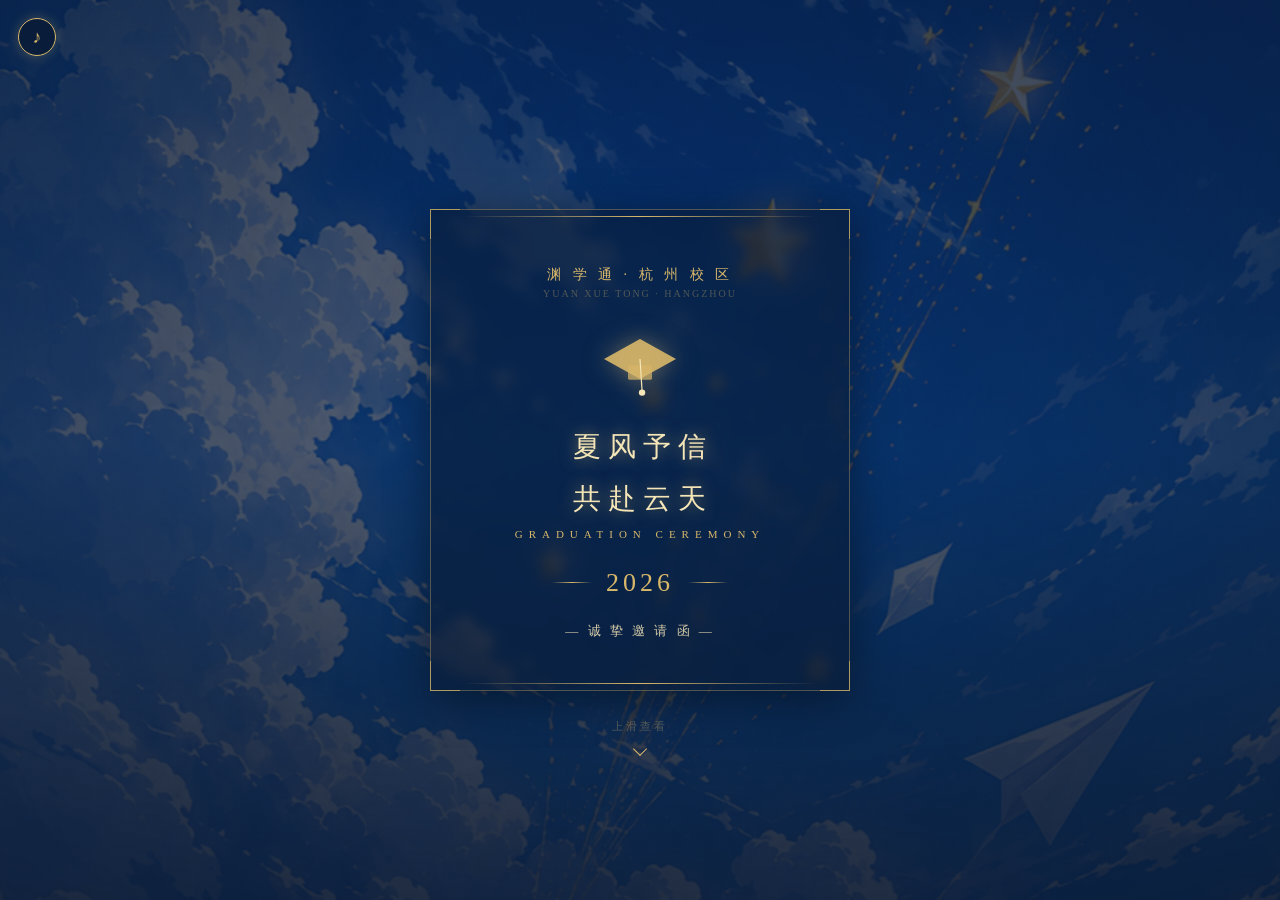
==== commit 424138c3: "feat: 首页标题改为夏风予信共赴云天 + 音乐自动播放 + 左上角开关按钮" ====
--- a/index.html
+++ b/index.html
@@ -41,19 +41,11 @@
     </div>
 
     <!-- 背景音乐 -->
-    <audio id="bgMusic" loop preload="auto">
+    <audio id="bgMusic" loop preload="auto" autoplay playsinline>
         <source src="./%E6%AF%95%E4%B8%9Abgm.mp3" type="audio/mpeg" />
     </audio>
 
-    <!-- 音乐引导弹层（首次触屏播放） -->
-    <div class="music-overlay" id="musicOverlay">
-        <div class="music-overlay-box">
-            <div class="play-icon" id="playIcon"></div>
-            <p>点击播放背景音乐</p>
-        </div>
-    </div>
-
-    <!-- 音乐按钮 -->
+    <!-- 音乐按钮（左上角开关） -->
     <button id="musicBtn" class="music-btn" aria-label="背景音乐开关">
         <span class="note">♪</span>
     </button>
@@ -102,8 +94,8 @@
                     </svg>
                 </div>
 
-                <h1 class="cover-title">
-                    <span>毕</span><span>业</span><span>典</span><span>礼</span>
+                <h1 class="cover-title cover-title-poem">
+                    <span>夏</span><span>风</span><span>予</span><span>信</span><span class="poem-comma">，</span><span>共</span><span>赴</span><span>云</span><span>天</span>
                 </h1>
                 <div class="cover-sub">GRADUATION CEREMONY</div>
 
--- a/style.css
+++ b/style.css
@@ -183,11 +183,11 @@
 
 
 /* =========================================================
-   音乐按钮
+   音乐按钮（左上角）
    ========================================================= */
 .music-btn {
     position: fixed;
-    top: 18px; right: 18px;
+    top: 18px; left: 18px;
     width: 38px; height: 38px;
     border-radius: 50%;
     border: 1.5px solid var(--gold);
@@ -374,6 +374,29 @@
 @keyframes float {
     0%,100% { transform: translateY(0); }
     50%     { transform: translateY(-6px); }
+}
+
+/* 诗句标题：9 字 + 逗号，自动换行，字号略收 */
+.cover-title-poem {
+    flex-wrap: wrap;
+    gap: 6px;
+    font-size: 28px;
+    letter-spacing: 1px;
+    line-height: 1.4;
+    padding: 0 4px;
+}
+.cover-title-poem span:nth-child(5) { animation-delay: 0.8s; }
+.cover-title-poem span:nth-child(6) { animation-delay: 1s; }
+.cover-title-poem span:nth-child(7) { animation-delay: 1.2s; }
+.cover-title-poem span:nth-child(8) { animation-delay: 1.4s; }
+.cover-title-poem span:nth-child(9) { animation-delay: 1.6s; }
+.cover-title-poem .poem-comma {
+    width: 100%;
+    height: 0;
+    overflow: hidden;
+    margin: 0;
+    padding: 0;
+    flex-basis: 100%;
 }
 
 .cover-sub {
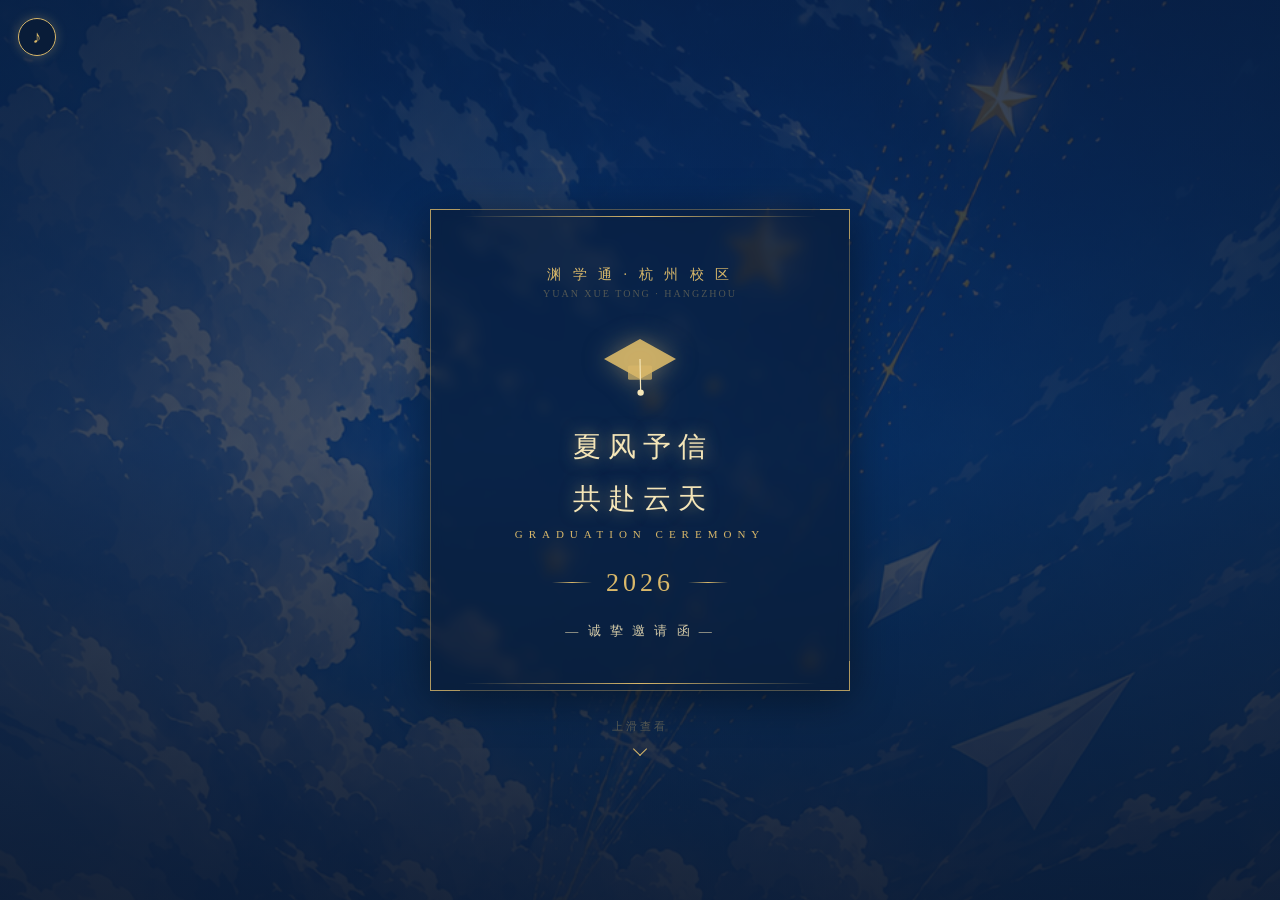
==== commit 9b31edc1: "feat: 每一屏使用独立背景图（1-6.png），去掉轮播" ====
--- a/index.html
+++ b/index.html
@@ -50,23 +50,15 @@
         <span class="note">♪</span>
     </button>
 
+
+
     <main class="pages">
 
         <!-- ========== 第 1 屏：封面 ========== -->
         <section class="page page-cover">
-            <!-- 主视觉图片轮播（背景层） -->
-            <div class="cover-hero" id="coverHero" aria-hidden="true">
-                <div class="cover-hero-slide active" style="background-image: url('./cover-page/1.png');"></div>
-                <div class="cover-hero-slide" style="background-image: url('./cover-page/2.png');"></div>
-                <div class="cover-hero-slide" style="background-image: url('./cover-page/3.png');"></div>
-                <div class="cover-hero-slide" style="background-image: url('./cover-page/4.png');"></div>
-                <div class="cover-hero-slide" style="background-image: url('./cover-page/5.png');"></div>
-                <div class="cover-hero-slide" style="background-image: url('./cover-page/6.png');"></div>
-                <div class="cover-hero-slide" style="background-image: url('./cover-page/7.png');"></div>
-                <div class="cover-hero-slide" style="background-image: url('./cover-page/8.png');"></div>
-                <div class="cover-hero-slide" style="background-image: url('./cover-page/9.png');"></div>
-                <div class="cover-hero-mask"></div>
-            </div>
+            <!-- 本屏独立背景图 -->
+            <div class="page-bg" style="background-image: url('./cover-page/1.png');"></div>
+            <div class="page-bg-mask"></div>
 
             <div class="cover-frame">
                 <!-- 四角装饰 -->
@@ -116,6 +108,8 @@
 
         <!-- ========== 第 2 屏：致辞 ========== -->
         <section class="page page-words">
+            <div class="page-bg" style="background-image: url('./cover-page/2.png');"></div>
+            <div class="page-bg-mask"></div>
             <div class="words-wrap reveal">
                 <div class="chapter">致 每 一 位 追 光 者</div>
                 <p>三年寒暑，几度春秋，</p>
@@ -140,6 +134,8 @@
 
         <!-- ========== 第 3 屏：时间地点 ========== -->
         <section class="page page-when">
+            <div class="page-bg" style="background-image: url('./cover-page/3.png');"></div>
+            <div class="page-bg-mask"></div>
             <div class="card reveal">
                 <div class="card-title">
                     <span class="deco-line"></span>
@@ -174,6 +170,8 @@
 
         <!-- ========== 第 4 屏：活动流程 ========== -->
         <section class="page page-agenda">
+            <div class="page-bg" style="background-image: url('./cover-page/4.png');"></div>
+            <div class="page-bg-mask"></div>
             <div class="agenda-wrap reveal">
                 <div class="card-title">
                     <span class="deco-line"></span>
@@ -228,6 +226,8 @@
 
         <!-- ========== 第 5 屏：着装建议 ========== -->
         <section class="page page-dress">
+            <div class="page-bg" style="background-image: url('./cover-page/5.png');"></div>
+            <div class="page-bg-mask"></div>
             <div class="dress-wrap reveal">
                 <div class="card-title">
                     <span class="deco-line"></span>
@@ -308,6 +308,8 @@
 
         <!-- ========== 第 6 屏：期待 ========== -->
         <section class="page page-end">
+            <div class="page-bg" style="background-image: url('./cover-page/6.png');"></div>
+            <div class="page-bg-mask"></div>
             <div class="end-wrap reveal">
                 <!-- 月桂花环 SVG -->
                 <div class="laurel laurel-left">
--- a/style.css
+++ b/style.css
@@ -224,54 +224,36 @@
     align-items: center;
     justify-content: center;
     position: relative;
-}
-
-/* 每屏独立渐变叠加 */
-.page-cover  { background: radial-gradient(ellipse at 50% 30%, rgba(26, 48, 102, 0.4) 0%, transparent 70%); position: relative; overflow: hidden; }
-.page-words  { background: radial-gradient(ellipse at 50% 50%, rgba(255, 183, 197, 0.05) 0%, transparent 60%); }
-.page-when   { background: radial-gradient(ellipse at 50% 60%, rgba(100, 180, 255, 0.06) 0%, transparent 60%); }
-.page-agenda { background: radial-gradient(ellipse at 30% 50%, rgba(217, 184, 106, 0.04) 0%, transparent 60%); }
-.page-end    { background: radial-gradient(ellipse at 50% 40%, rgba(255, 183, 197, 0.06) 0%, transparent 50%); }
-
-/* =========================================================
-   封面主视觉：图片轮播（铺满屏幕的背景层）
-   - 9 张图淡入淡出循环
-   - 上方叠加深蓝半透明蒙版，确保金色文字可读
-   ========================================================= */
-.cover-hero {
+    overflow: hidden;
+}
+
+/* 每屏渐变已由 .page-bg-mask 承担 */
+.page-cover  { position: relative; }
+.page-words  { position: relative; }
+.page-when   { position: relative; }
+.page-agenda { position: relative; }
+.page-end    { position: relative; }
+
+/* =========================================================
+   每屏独立背景图（铺满 + 半透明蒙版确保文字可读）
+   ========================================================= */
+.page-bg {
     position: absolute;
     inset: 0;
     z-index: 0;
-    overflow: hidden;
-    pointer-events: none;
-}
-.cover-hero-slide {
-    position: absolute;
-    inset: 0;
     background-size: cover;
     background-position: center;
     background-repeat: no-repeat;
-    opacity: 0;
-    transition: opacity 1.4s ease-in-out;
-    transform: scale(1.04);
-    animation: heroZoom 12s ease-in-out infinite alternate;
-    will-change: opacity, transform;
-}
-.cover-hero-slide.active {
-    opacity: 1;
-}
-@keyframes heroZoom {
-    from { transform: scale(1.04); }
-    to   { transform: scale(1.12); }
-}
-
-/* 蒙版：让金色文字 / 深色调性保持原有氛围 */
-.cover-hero-mask {
+    pointer-events: none;
+}
+.page-bg-mask {
     position: absolute;
     inset: 0;
+    z-index: 0;
+    pointer-events: none;
     background:
-        radial-gradient(ellipse at 50% 30%, rgba(10, 26, 51, 0.35) 0%, rgba(10, 26, 51, 0.7) 100%),
-        linear-gradient(180deg, rgba(5, 13, 31, 0.55) 0%, rgba(10, 26, 51, 0.45) 50%, rgba(5, 13, 31, 0.75) 100%);
+        radial-gradient(ellipse at 50% 30%, rgba(10, 26, 51, 0.4) 0%, rgba(10, 26, 51, 0.75) 100%),
+        linear-gradient(180deg, rgba(5, 13, 31, 0.6) 0%, rgba(10, 26, 51, 0.5) 50%, rgba(5, 13, 31, 0.8) 100%);
 }
 
 /* =========================================================
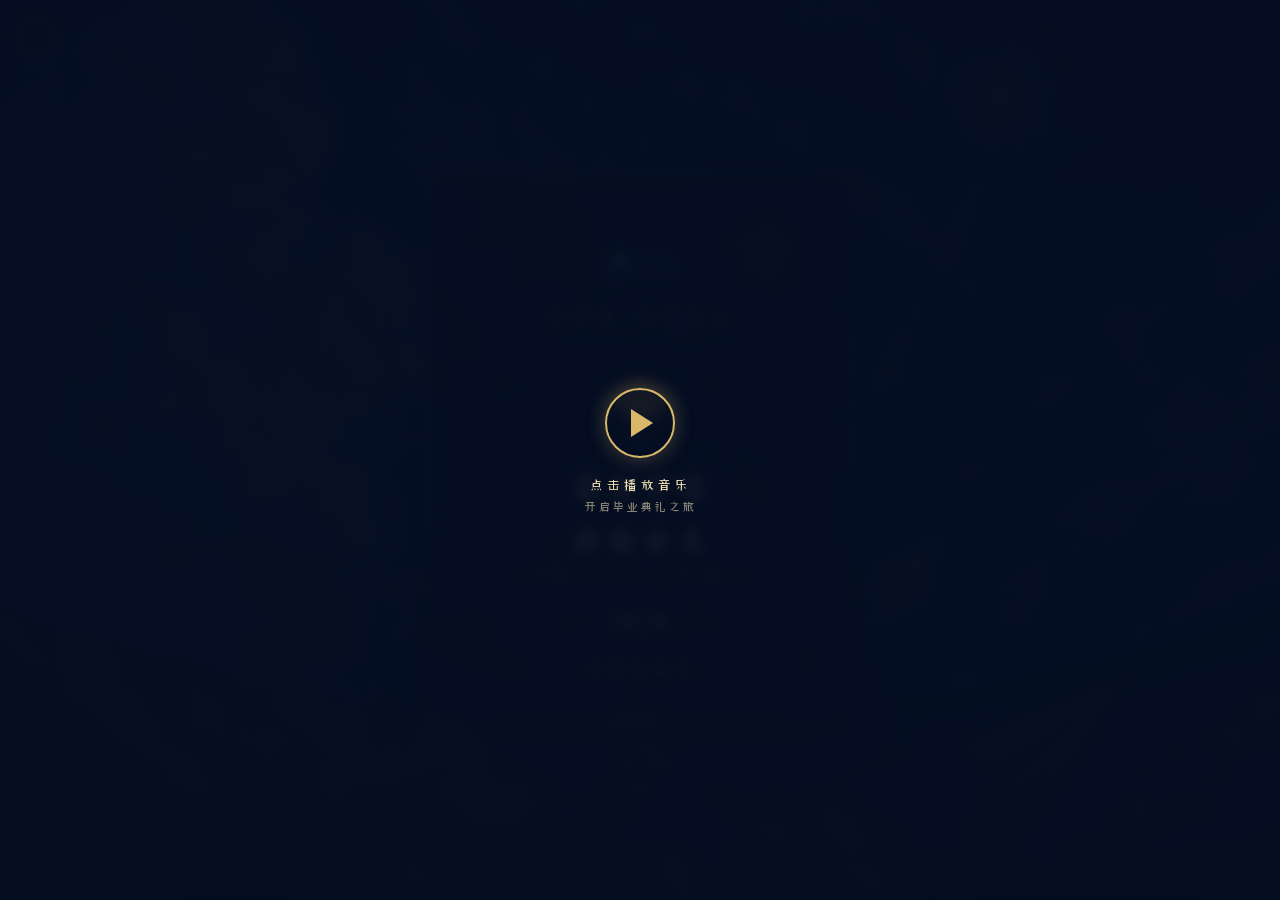
==== commit f1159514: "feat: 添加Logo、更换艺术字体、修复BGM播放问题 - 封面页添加渊学通 logo (cover-page/yuanxuetong-logo.png) - 全局字体更换为 ZCOOL Xiao" ====
--- a/index.html
+++ b/index.html
@@ -6,6 +6,10 @@
     <meta name="theme-color" content="#0b1d3a" />
     <title>渊学通杭州校区 · 毕业典礼邀请函</title>
     <link rel="stylesheet" href="./style.css" />
+    <!-- 艺术感字体：ZCOOL XiaoWei (站酷小薇) -->
+    <link rel="preconnect" href="https://fonts.googleapis.com" />
+    <link rel="preconnect" href="https://fonts.gstatic.com" crossorigin />
+    <link href="https://fonts.googleapis.com/css2?family=ZCOOL+XiaoWei&family=Ma+Shan+Zheng&display=swap" rel="stylesheet" />
 </head>
 <body>
 
@@ -68,6 +72,7 @@
                 <div class="corner corner-br"></div>
 
                 <div class="cover-top">
+                    <img class="brand-logo" src="./cover-page/yuanxuetong-logo.png" alt="渊学通 Logo" />
                     <div class="brand">渊 学 通 · 杭 州 校 区</div>
                     <div class="brand-en">YUAN XUE TONG · HANGZHOU</div>
                 </div>
@@ -358,6 +363,15 @@
         </div>
     </div>
 
+    <!-- 音乐启动弹层：需要用户点击才能播放音频 -->
+    <div class="music-overlay" id="musicOverlay">
+        <div class="music-overlay-box">
+            <div class="play-icon" id="playIcon"></div>
+            <p>点击播放音乐</p>
+            <p style="font-size:12px; opacity:0.6; margin-top:8px; letter-spacing:2px;">开启毕业典礼之旅</p>
+        </div>
+    </div>
+
     <script src="./script.js"></script>
 </body>
 </html>
--- a/style.css
+++ b/style.css
@@ -9,7 +9,7 @@
     width: 100%;
     background: #0a1a33;
     color: #f5e6b8;
-    font-family: "PingFang SC", "Microsoft YaHei", "Noto Serif SC", serif;
+    font-family: "ZCOOL XiaoWei", "PingFang SC", "Microsoft YaHei", "Noto Serif SC", serif;
     -webkit-font-smoothing: antialiased;
     overflow-x: hidden;
 }
@@ -313,12 +313,24 @@
     letter-spacing: 4px;
     color: var(--gold);
     margin-bottom: 4px;
+    font-family: "Ma Shan Zheng", "ZCOOL XiaoWei", cursive;
 }
 .brand-en {
     font-size: 10px;
     letter-spacing: 2px;
     color: var(--gold-soft);
     margin-bottom: 28px;
+}
+
+/* 渊学通 Logo */
+.brand-logo {
+    display: block;
+    width: 64px;
+    height: 64px;
+    margin: 0 auto 14px;
+    object-fit: contain;
+    filter: drop-shadow(0 0 10px rgba(217, 184, 106, 0.4));
+    border-radius: 8px;
 }
 
 /* 学士帽 (SVG inline 替代) */
@@ -345,6 +357,7 @@
     color: var(--gold-light);
     text-shadow: 0 0 16px rgba(217, 184, 106, 0.6);
     margin: 8px 0 10px;
+    font-family: "Ma Shan Zheng", "ZCOOL XiaoWei", cursive;
 }
 .cover-title span {
     display: inline-block;
@@ -465,6 +478,7 @@
     letter-spacing: 4px;
     margin-bottom: 28px;
     position: relative;
+    font-family: "Ma Shan Zheng", "ZCOOL XiaoWei", cursive;
 }
 .chapter::before, .chapter::after {
     content: "✦";
@@ -530,6 +544,7 @@
     display: flex; align-items: center; justify-content: center;
     gap: 10px;
     margin-bottom: 30px;
+    font-family: "Ma Shan Zheng", "ZCOOL XiaoWei", cursive;
 }
 .deco-line {
     width: 34px; height: 1px;
@@ -717,6 +732,7 @@
     color: var(--gold-light);
     text-shadow: 0 0 16px rgba(217, 184, 106, 0.5);
     margin-bottom: 6px;
+    font-family: "Ma Shan Zheng", "ZCOOL XiaoWei", cursive;
 }
 .end-en {
     font-size: 11px;
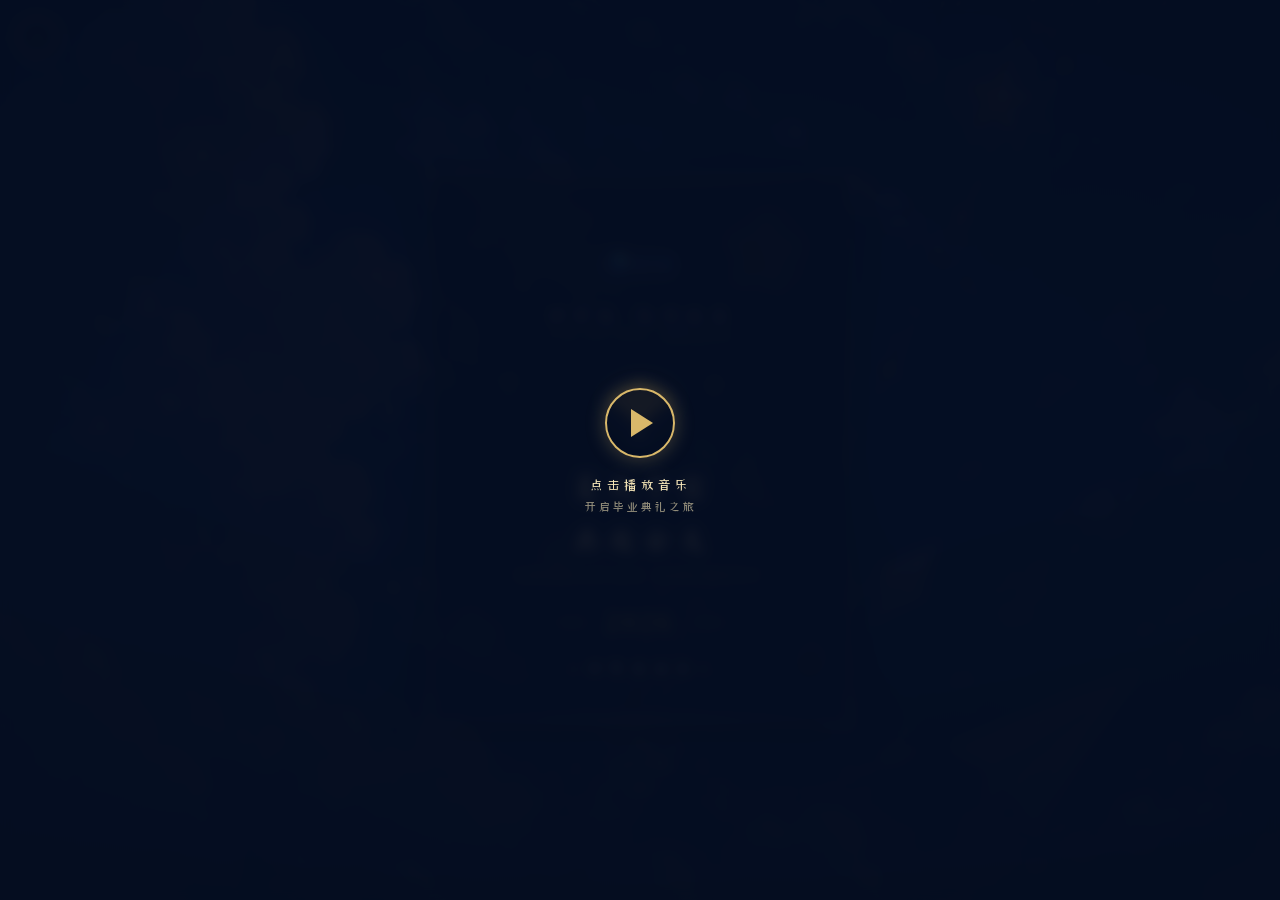
==== commit ca0c39c6: "feat: 添加 Open Graph 元数据，微信分享时显示标题+描述+封面图" ====
--- a/index.html
+++ b/index.html
@@ -5,6 +5,13 @@
     <meta name="viewport" content="width=device-width, initial-scale=1.0, maximum-scale=1.0, user-scalable=no" />
     <meta name="theme-color" content="#0b1d3a" />
     <title>渊学通杭州校区 · 毕业典礼邀请函</title>
+    <meta name="description" content="夏风予信，共赴云天 —— 2026年6月13日，渊学通杭州校区毕业典礼，诚邀您拨冗出席。" />
+    <!-- Open Graph / 微信分享卡片 -->
+    <meta property="og:type" content="website" />
+    <meta property="og:title" content="渊学通杭州校区 · 毕业典礼邀请函" />
+    <meta property="og:description" content="夏风予信，共赴云天 —— 2026.06.13 诚邀您共赴这场仲夏毕业之约" />
+    <meta property="og:image" content="https://lurling-z.github.io/Claude-test/cover-page/1.png" />
+    <meta property="og:url" content="https://lurling-z.github.io/Claude-test/" />
     <link rel="stylesheet" href="./style.css" />
     <!-- 艺术感字体：ZCOOL XiaoWei (站酷小薇) -->
     <link rel="preconnect" href="https://fonts.googleapis.com" />
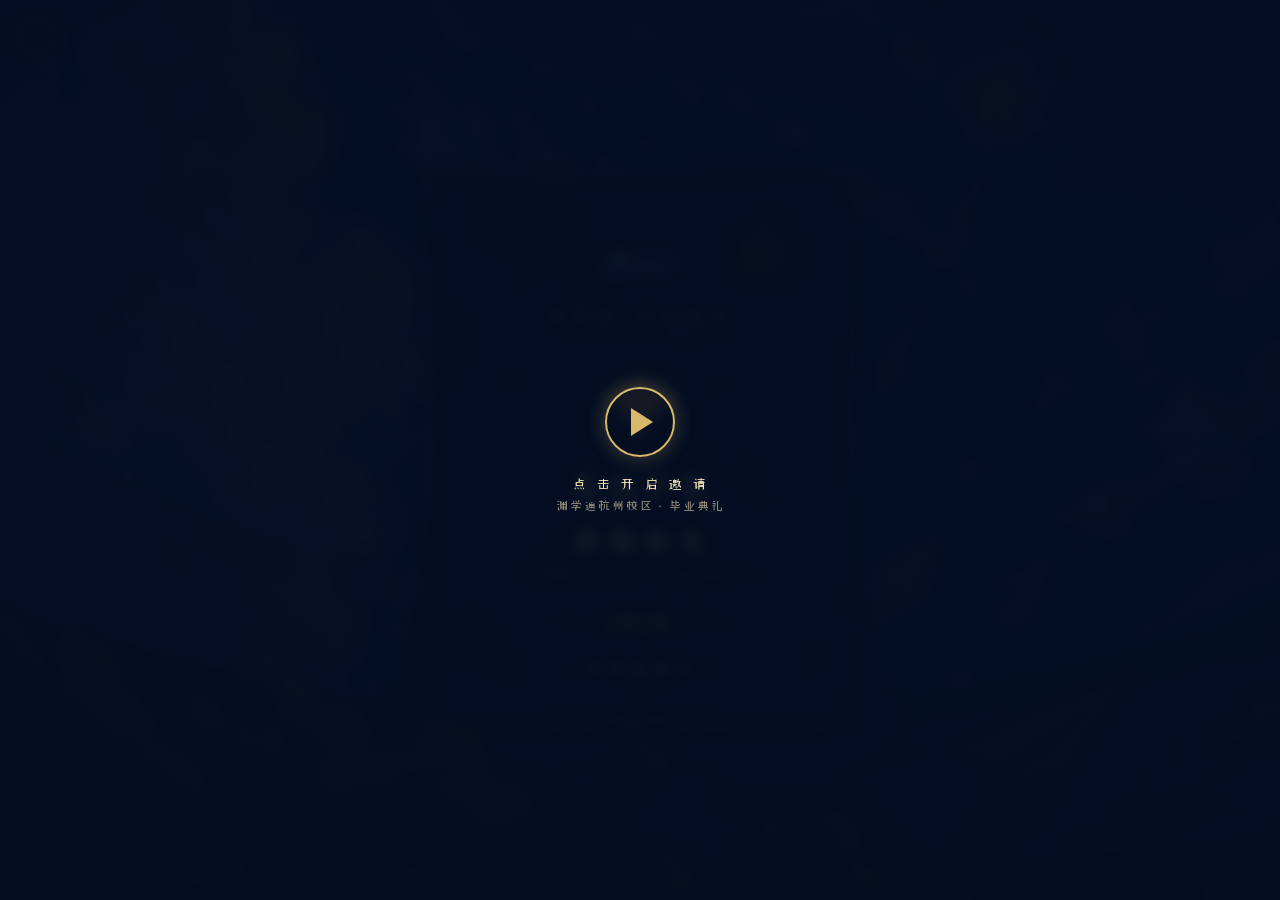
==== commit 1e70e8c1: "perf: 大幅优化加载性能 + 优化开屏文案 - 图片压缩：cover-page PNG 转 JPG，从 18MB 降至 1.8MB（90% 减少） - 删除原 PNG 文件，HTML 引用改为 ." ====
--- a/index.html
+++ b/index.html
@@ -10,7 +10,7 @@
     <meta property="og:type" content="website" />
     <meta property="og:title" content="渊学通杭州校区 · 毕业典礼邀请函" />
     <meta property="og:description" content="夏风予信，共赴云天 —— 2026.06.13 诚邀您共赴这场仲夏毕业之约" />
-    <meta property="og:image" content="https://lurling-z.github.io/Claude-test/cover-page/1.png" />
+    <meta property="og:image" content="https://lurling-z.github.io/Claude-test/cover-page/1.jpg" />
     <meta property="og:url" content="https://lurling-z.github.io/Claude-test/" />
     <link rel="stylesheet" href="./style.css" />
     <!-- 艺术感字体：ZCOOL XiaoWei (站酷小薇) -->
@@ -21,7 +21,7 @@
 <body>
 
     <!-- 预加载首张主视觉，避免首屏白底 -->
-    <link rel="preload" as="image" href="./cover-page/1.png" />
+    <link rel="preload" as="image" href="./cover-page/1.jpg" />
 
     <!-- 背景星空 -->
     <div class="sky">
@@ -51,8 +51,8 @@
         <div class="paper-plane"></div>
     </div>
 
-    <!-- 背景音乐 -->
-    <audio id="bgMusic" loop preload="auto" autoplay playsinline>
+    <!-- 背景音乐（用户点击开屏后再加载） -->
+    <audio id="bgMusic" loop preload="none" playsinline>
         <source src="./%E6%AF%95%E4%B8%9Abgm.mp3" type="audio/mpeg" />
     </audio>
 
@@ -68,7 +68,7 @@
         <!-- ========== 第 1 屏：封面 ========== -->
         <section class="page page-cover">
             <!-- 本屏独立背景图 -->
-            <div class="page-bg" style="background-image: url('./cover-page/1.png');"></div>
+            <div class="page-bg" style="background-image: url('./cover-page/1.jpg');"></div>
             <div class="page-bg-mask"></div>
 
             <div class="cover-frame">
@@ -120,7 +120,7 @@
 
         <!-- ========== 第 2 屏：致辞 ========== -->
         <section class="page page-words">
-            <div class="page-bg" style="background-image: url('./cover-page/2.png');"></div>
+            <div class="page-bg" style="background-image: url('./cover-page/2.jpg');"></div>
             <div class="page-bg-mask"></div>
             <div class="words-wrap reveal">
                 <div class="chapter">致 每 一 位 追 光 者</div>
@@ -146,7 +146,7 @@
 
         <!-- ========== 第 3 屏：时间地点 ========== -->
         <section class="page page-when">
-            <div class="page-bg" style="background-image: url('./cover-page/3.png');"></div>
+            <div class="page-bg" style="background-image: url('./cover-page/3.jpg');"></div>
             <div class="page-bg-mask"></div>
             <div class="card reveal">
                 <div class="card-title">
@@ -182,7 +182,7 @@
 
         <!-- ========== 第 4 屏：活动流程 ========== -->
         <section class="page page-agenda">
-            <div class="page-bg" style="background-image: url('./cover-page/4.png');"></div>
+            <div class="page-bg" style="background-image: url('./cover-page/4.jpg');"></div>
             <div class="page-bg-mask"></div>
             <div class="agenda-wrap reveal">
                 <div class="card-title">
@@ -238,7 +238,7 @@
 
         <!-- ========== 第 5 屏：着装建议 ========== -->
         <section class="page page-dress">
-            <div class="page-bg" style="background-image: url('./cover-page/5.png');"></div>
+            <div class="page-bg" style="background-image: url('./cover-page/5.jpg');"></div>
             <div class="page-bg-mask"></div>
             <div class="dress-wrap reveal">
                 <div class="card-title">
@@ -320,7 +320,7 @@
 
         <!-- ========== 第 6 屏：期待 ========== -->
         <section class="page page-end">
-            <div class="page-bg" style="background-image: url('./cover-page/6.png');"></div>
+            <div class="page-bg" style="background-image: url('./cover-page/6.jpg');"></div>
             <div class="page-bg-mask"></div>
             <div class="end-wrap reveal">
                 <!-- 月桂花环 SVG -->
@@ -370,12 +370,12 @@
         </div>
     </div>
 
-    <!-- 音乐启动弹层：需要用户点击才能播放音频 -->
+    <!-- 开屏弹层：点击后开启邀请 + 播放音乐 -->
     <div class="music-overlay" id="musicOverlay">
         <div class="music-overlay-box">
             <div class="play-icon" id="playIcon"></div>
-            <p>点击播放音乐</p>
-            <p style="font-size:12px; opacity:0.6; margin-top:8px; letter-spacing:2px;">开启毕业典礼之旅</p>
+            <p>点 击 开 启 邀 请</p>
+            <p style="font-size:12px; opacity:0.6; margin-top:8px; letter-spacing:2px;">渊学通杭州校区 · 毕业典礼</p>
         </div>
     </div>
 
